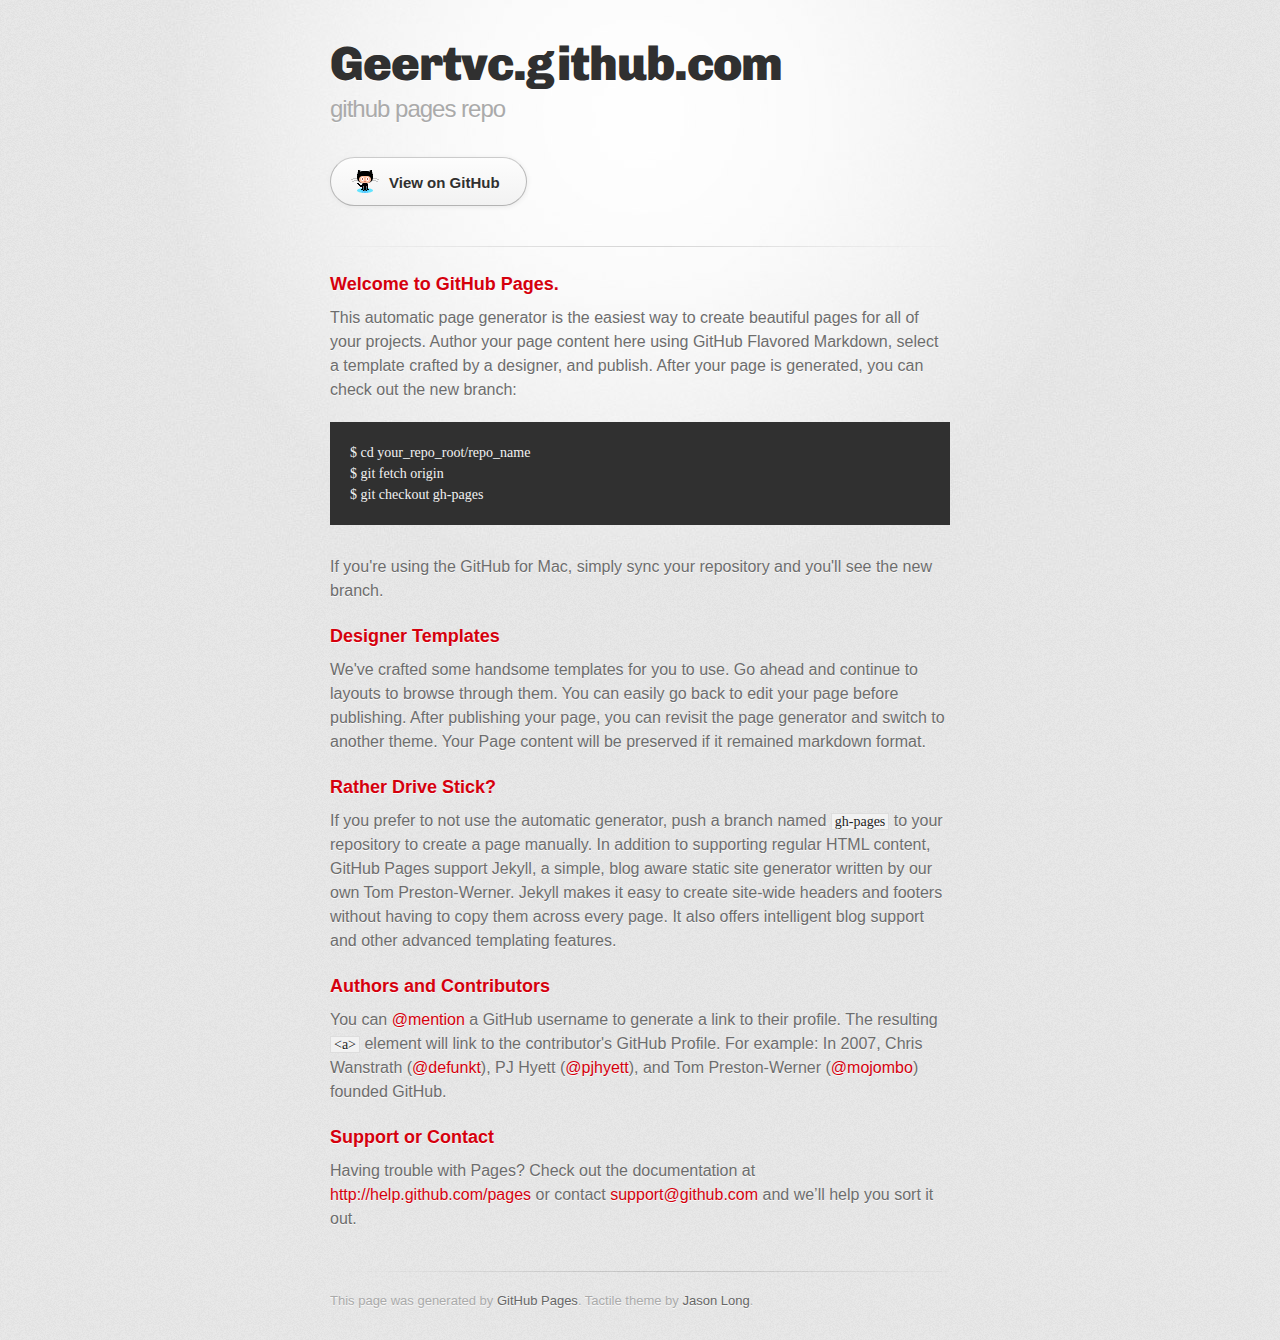
==== index.html @ bfedcd6f "Replace master branch with page content via GitHub" ====
<!DOCTYPE html>
<html>
  <head>
    <meta charset='utf-8'>
    <meta http-equiv="X-UA-Compatible" content="chrome=1">
    <link href='https://fonts.googleapis.com/css?family=Chivo:900' rel='stylesheet' type='text/css'>
    <link rel="stylesheet" type="text/css" href="stylesheets/stylesheet.css" media="screen" />
    <link rel="stylesheet" type="text/css" href="stylesheets/pygment_trac.css" media="screen" />
    <link rel="stylesheet" type="text/css" href="stylesheets/print.css" media="print" />
    <!--[if lt IE 9]>
    <script src="//html5shiv.googlecode.com/svn/trunk/html5.js"></script>
    <![endif]-->
    <title>Geertvc.github.com by Geertvc</title>
  </head>

  <body>
    <div id="container">
      <div class="inner">

        <header>
          <h1>Geertvc.github.com</h1>
          <h2>github pages repo</h2>
        </header>

        <section id="downloads" class="clearfix">
          <a href="https://github.com/Geertvc" id="view-on-github" class="button"><span>View on GitHub</span></a>
        </section>

        <hr>

        <section id="main_content">
          <h3>Welcome to GitHub Pages.</h3>

<p>This automatic page generator is the easiest way to create beautiful pages for all of your projects. Author your page content here using GitHub Flavored Markdown, select a template crafted by a designer, and publish. After your page is generated, you can check out the new branch:</p>

<pre><code>$ cd your_repo_root/repo_name
$ git fetch origin
$ git checkout gh-pages
</code></pre>

<p>If you're using the GitHub for Mac, simply sync your repository and you'll see the new branch.</p>

<h3>Designer Templates</h3>

<p>We've crafted some handsome templates for you to use. Go ahead and continue to layouts to browse through them. You can easily go back to edit your page before publishing. After publishing your page, you can revisit the page generator and switch to another theme. Your Page content will be preserved if it remained markdown format.</p>

<h3>Rather Drive Stick?</h3>

<p>If you prefer to not use the automatic generator, push a branch named <code>gh-pages</code> to your repository to create a page manually. In addition to supporting regular HTML content, GitHub Pages support Jekyll, a simple, blog aware static site generator written by our own Tom Preston-Werner. Jekyll makes it easy to create site-wide headers and footers without having to copy them across every page. It also offers intelligent blog support and other advanced templating features.</p>

<h3>Authors and Contributors</h3>

<p>You can <a href="https://github.com/blog/821" class="user-mention">@mention</a> a GitHub username to generate a link to their profile. The resulting <code>&lt;a&gt;</code> element will link to the contributor's GitHub Profile. For example: In 2007, Chris Wanstrath (<a href="https://github.com/defunkt" class="user-mention">@defunkt</a>), PJ Hyett (<a href="https://github.com/pjhyett" class="user-mention">@pjhyett</a>), and Tom Preston-Werner (<a href="https://github.com/mojombo" class="user-mention">@mojombo</a>) founded GitHub.</p>

<h3>Support or Contact</h3>

<p>Having trouble with Pages? Check out the documentation at <a href="http://help.github.com/pages">http://help.github.com/pages</a> or contact <a href="mailto:support@github.com">support@github.com</a> and we’ll help you sort it out.</p>
        </section>

        <footer>
          This page was generated by <a href="http://pages.github.com">GitHub Pages</a>. Tactile theme by <a href="http://twitter.com/jasonlong">Jason Long</a>.
        </footer>

        
      </div>
    </div>
  </body>
</html>
---- stylesheets/stylesheet.css ----
/* http://meyerweb.com/eric/tools/css/reset/ 
   v2.0 | 20110126
   License: none (public domain)
*/
html, body, div, span, applet, object, iframe,
h1, h2, h3, h4, h5, h6, p, blockquote, pre,
a, abbr, acronym, address, big, cite, code,
del, dfn, em, img, ins, kbd, q, s, samp,
small, strike, strong, sub, sup, tt, var,
b, u, i, center,
dl, dt, dd, ol, ul, li,
fieldset, form, label, legend,
table, caption, tbody, tfoot, thead, tr, th, td,
article, aside, canvas, details, embed, 
figure, figcaption, footer, header, hgroup, 
menu, nav, output, ruby, section, summary,
time, mark, audio, video {
	margin: 0;
	padding: 0;
	border: 0;
	font-size: 100%;
	font: inherit;
	vertical-align: baseline;
}
/* HTML5 display-role reset for older browsers */
article, aside, details, figcaption, figure, 
footer, header, hgroup, menu, nav, section {
	display: block;
}
body {
	line-height: 1;
}
ol, ul {
	list-style: none;
}
blockquote, q {
	quotes: none;
}
blockquote:before, blockquote:after,
q:before, q:after {
	content: '';
	content: none;
}
table {
	border-collapse: collapse;
	border-spacing: 0;
}

/* LAYOUT STYLES */
body {
  font-size: 1em;
  line-height: 1.5; 
  background: #e7e7e7 url(../images/body-bg.png) 0 0 repeat;
  font-family: 'Helvetica Neue', Helvetica, Arial, serif;
  text-shadow: 0 1px 0 rgba(255, 255, 255, 0.8);
  color: #6d6d6d;
}

a {
  color: #d5000d;
}
a:hover {
  color: #c5000c;
}

header {
  padding-top: 35px;
  padding-bottom: 25px;
}

header h1 {
  font-family: 'Chivo', 'Helvetica Neue', Helvetica, Arial, serif; font-weight: 900;
  letter-spacing: -1px;
  font-size: 48px;
  color: #303030;
  line-height: 1.2;
}

header h2 {
  letter-spacing: -1px;
  font-size: 24px;
  color: #aaa;
  font-weight: normal;
  line-height: 1.3;
}

#container {
  background: transparent url(../images/highlight-bg.jpg) 50% 0 no-repeat;
  min-height: 595px;
}

.inner {
  width: 620px;
  margin: 0 auto;
}

#container .inner img {
  max-width: 100%;
}

#downloads {
  margin-bottom: 40px;
}

a.button {
  -moz-border-radius: 30px;
  -webkit-border-radius: 30px;                     
  border-radius: 30px;
  border-top: solid 1px #cbcbcb;
  border-left: solid 1px #b7b7b7;
  border-right: solid 1px #b7b7b7;
  border-bottom: solid 1px #b3b3b3;
  color: #303030;
  line-height: 25px;
  font-weight: bold;
  font-size: 15px;
  padding: 12px 8px 12px 8px;
  display: block;
  float: left;
  width: 179px;
  margin-right: 14px;  
  background: #fdfdfd; /* Old browsers */
  background: -moz-linear-gradient(top,  #fdfdfd 0%, #f2f2f2 100%); /* FF3.6+ */
  background: -webkit-gradient(linear, left top, left bottom, color-stop(0%,#fdfdfd), color-stop(100%,#f2f2f2)); /* Chrome,Safari4+ */
  background: -webkit-linear-gradient(top,  #fdfdfd 0%,#f2f2f2 100%); /* Chrome10+,Safari5.1+ */
  background: -o-linear-gradient(top,  #fdfdfd 0%,#f2f2f2 100%); /* Opera 11.10+ */
  background: -ms-linear-gradient(top,  #fdfdfd 0%,#f2f2f2 100%); /* IE10+ */
  background: linear-gradient(top,  #fdfdfd 0%,#f2f2f2 100%); /* W3C */
  filter: progid:DXImageTransform.Microsoft.gradient( startColorstr='#fdfdfd', endColorstr='#f2f2f2',GradientType=0 ); /* IE6-9 */
  -webkit-box-shadow: 10px 10px 5px #888;
  -moz-box-shadow: 10px 10px 5px #888;
  box-shadow: 0px 1px 5px #e8e8e8;
}
a.button:hover {
  border-top: solid 1px #b7b7b7;
  border-left: solid 1px #b3b3b3;
  border-right: solid 1px #b3b3b3;
  border-bottom: solid 1px #b3b3b3;
  background: #fafafa; /* Old browsers */
  background: -moz-linear-gradient(top,  #fdfdfd 0%, #f6f6f6 100%); /* FF3.6+ */
  background: -webkit-gradient(linear, left top, left bottom, color-stop(0%,#fdfdfd), color-stop(100%,#f6f6f6)); /* Chrome,Safari4+ */
  background: -webkit-linear-gradient(top,  #fdfdfd 0%,#f6f6f6 100%); /* Chrome10+,Safari5.1+ */
  background: -o-linear-gradient(top,  #fdfdfd 0%,#f6f6f6 100%); /* Opera 11.10+ */
  background: -ms-linear-gradient(top,  #fdfdfd 0%,#f6f6f6 100%); /* IE10+ */
  background: linear-gradient(top,  #fdfdfd 0%,#f6f6f6, 100%); /* W3C */
  filter: progid:DXImageTransform.Microsoft.gradient( startColorstr='#fdfdfd', endColorstr='#f6f6f6',GradientType=0 ); /* IE6-9 */
}

a.button span {
  padding-left: 50px;
  display: block;
  height: 23px;
}

#download-zip span {
  background: transparent url(../images/zip-icon.png) 12px 50% no-repeat;
}
#download-tar-gz span {
  background: transparent url(../images/tar-gz-icon.png) 12px 50% no-repeat;
}
#view-on-github span {
  background: transparent url(../images/octocat-icon.png) 12px 50% no-repeat;
}
#view-on-github {
  margin-right: 0;
}

code, pre {
  font-family: Monaco, "Bitstream Vera Sans Mono", "Lucida Console", Terminal;
  color: #222;
  margin-bottom: 30px;
  font-size: 14px;
}

code {
  background-color: #f2f2f2;
  border: solid 1px #ddd;
  padding: 0 3px;
}

pre {
  padding: 20px;
  background: #303030;
  color: #f2f2f2;
  text-shadow: none;
  overflow: auto;
}
pre code {
  color: #f2f2f2;
  background-color: #303030;
  border: none;
  padding: 0;
}

ul, ol, dl {
  margin-bottom: 20px;
}


/* COMMON STYLES */

hr {
  height: 1px;
  line-height: 1px;
  margin-top: 1em;
  padding-bottom: 1em;
  border: none;
  background: transparent url('../images/hr.png') 50% 0 no-repeat;
}

strong {
  font-weight: bold;
}

em {
  font-style: italic;
}

table {
  width: 100%;
  border: 1px solid #ebebeb;
}

th {
  font-weight: 500;
}

td {
  border: 1px solid #ebebeb;
  text-align: center; 
  font-weight: 300;
}

form {
  background: #f2f2f2;
  padding: 20px;
  
}


/* GENERAL ELEMENT TYPE STYLES */

h1 {
  font-size: 32px;
} 

h2 {
  font-size: 22px;
  font-weight: bold;
  color: #303030;
  margin-bottom: 8px;
} 

h3 {
  color: #d5000d;
  font-size: 18px;
  font-weight: bold;
  margin-bottom: 8px;
} 
 
h4 {
  font-size: 16px;
  color: #303030;
  font-weight: bold;
} 

h5 {
  font-size: 1em;
  color: #303030;
} 

h6 {
  font-size: .8em;
  color: #303030;
} 

p {
  font-weight: 300;
  margin-bottom: 20px;
}
 
a {
  text-decoration: none;
}

p a {
  font-weight: 400;
}

blockquote {
  font-size: 1.6em;
  border-left: 10px solid #e9e9e9;
  margin-bottom: 20px;
  padding: 0 0 0 30px;
}

ul li {
  list-style: disc inside;
  padding-left: 20px;
}

ol li {
  list-style: decimal inside;
  padding-left: 3px;
}

dl dt {
  color: #303030;
}

footer {
  background: transparent url('../images/hr.png') 0 0 no-repeat;
  margin-top: 40px;
  padding-top: 20px;
  padding-bottom: 30px;
  font-size: 13px;
  color: #aaa;
}

footer a {
  color: #666;
}
footer a:hover {
  color: #444;
}

/* MISC */
.clearfix:after {
  clear: both;
  content: '.';
  display: block;
  visibility: hidden;
  height: 0;
}

.clearfix {display: inline-block;}
* html .clearfix {height: 1%;}
.clearfix {display: block;}

/* #Media Queries
================================================== */

/* Smaller than standard 960 (devices and browsers) */
@media only screen and (max-width: 959px) {}

/* Tablet Portrait size to standard 960 (devices and browsers) */
@media only screen and (min-width: 768px) and (max-width: 959px) {}

/* All Mobile Sizes (devices and browser) */
@media only screen and (max-width: 767px) {
  header {
    padding-top: 10px;
    padding-bottom: 10px;
  }
  #downloads {
    margin-bottom: 25px;
  }
  #download-zip, #download-tar-gz {
    display: none;
  }
  .inner {
    width: 94%;
    margin: 0 auto;
  }
}

/* Mobile Landscape Size to Tablet Portrait (devices and browsers) */
@media only screen and (min-width: 480px) and (max-width: 767px) {}

/* Mobile Portrait Size to Mobile Landscape Size (devices and browsers) */
@media only screen and (max-width: 479px) {}
---- stylesheets/pygment_trac.css ----
.highlight  { background: #ffffff; }
.highlight .c { color: #999988; font-style: italic } /* Comment */
.highlight .err { color: #a61717; background-color: #e3d2d2 } /* Error */
.highlight .k { font-weight: bold } /* Keyword */
.highlight .o { font-weight: bold } /* Operator */
.highlight .cm { color: #999988; font-style: italic } /* Comment.Multiline */
.highlight .cp { color: #999999; font-weight: bold } /* Comment.Preproc */
.highlight .c1 { color: #999988; font-style: italic } /* Comment.Single */
.highlight .cs { color: #999999; font-weight: bold; font-style: italic } /* Comment.Special */
.highlight .gd { color: #000000; background-color: #ffdddd } /* Generic.Deleted */
.highlight .gd .x { color: #000000; background-color: #ffaaaa } /* Generic.Deleted.Specific */
.highlight .ge { font-style: italic } /* Generic.Emph */
.highlight .gr { color: #aa0000 } /* Generic.Error */
.highlight .gh { color: #999999 } /* Generic.Heading */
.highlight .gi { color: #000000; background-color: #ddffdd } /* Generic.Inserted */
.highlight .gi .x { color: #000000; background-color: #aaffaa } /* Generic.Inserted.Specific */
.highlight .go { color: #888888 } /* Generic.Output */
.highlight .gp { color: #555555 } /* Generic.Prompt */
.highlight .gs { font-weight: bold } /* Generic.Strong */
.highlight .gu { color: #800080; font-weight: bold; } /* Generic.Subheading */
.highlight .gt { color: #aa0000 } /* Generic.Traceback */
.highlight .kc { font-weight: bold } /* Keyword.Constant */
.highlight .kd { font-weight: bold } /* Keyword.Declaration */
.highlight .kn { font-weight: bold } /* Keyword.Namespace */
.highlight .kp { font-weight: bold } /* Keyword.Pseudo */
.highlight .kr { font-weight: bold } /* Keyword.Reserved */
.highlight .kt { color: #445588; font-weight: bold } /* Keyword.Type */
.highlight .m { color: #009999 } /* Literal.Number */
.highlight .s { color: #d14 } /* Literal.String */
.highlight .na { color: #008080 } /* Name.Attribute */
.highlight .nb { color: #0086B3 } /* Name.Builtin */
.highlight .nc { color: #445588; font-weight: bold } /* Name.Class */
.highlight .no { color: #008080 } /* Name.Constant */
.highlight .ni { color: #800080 } /* Name.Entity */
.highlight .ne { color: #990000; font-weight: bold } /* Name.Exception */
.highlight .nf { color: #990000; font-weight: bold } /* Name.Function */
.highlight .nn { color: #555555 } /* Name.Namespace */
.highlight .nt { color: #000080 } /* Name.Tag */
.highlight .nv { color: #008080 } /* Name.Variable */
.highlight .ow { font-weight: bold } /* Operator.Word */
.highlight .w { color: #bbbbbb } /* Text.Whitespace */
.highlight .mf { color: #009999 } /* Literal.Number.Float */
.highlight .mh { color: #009999 } /* Literal.Number.Hex */
.highlight .mi { color: #009999 } /* Literal.Number.Integer */
.highlight .mo { color: #009999 } /* Literal.Number.Oct */
.highlight .sb { color: #d14 } /* Literal.String.Backtick */
.highlight .sc { color: #d14 } /* Literal.String.Char */
.highlight .sd { color: #d14 } /* Literal.String.Doc */
.highlight .s2 { color: #d14 } /* Literal.String.Double */
.highlight .se { color: #d14 } /* Literal.String.Escape */
.highlight .sh { color: #d14 } /* Literal.String.Heredoc */
.highlight .si { color: #d14 } /* Literal.String.Interpol */
.highlight .sx { color: #d14 } /* Literal.String.Other */
.highlight .sr { color: #009926 } /* Literal.String.Regex */
.highlight .s1 { color: #d14 } /* Literal.String.Single */
.highlight .ss { color: #990073 } /* Literal.String.Symbol */
.highlight .bp { color: #999999 } /* Name.Builtin.Pseudo */
.highlight .vc { color: #008080 } /* Name.Variable.Class */
.highlight .vg { color: #008080 } /* Name.Variable.Global */
.highlight .vi { color: #008080 } /* Name.Variable.Instance */
.highlight .il { color: #009999 } /* Literal.Number.Integer.Long */

.type-csharp .highlight .k { color: #0000FF }
.type-csharp .highlight .kt { color: #0000FF }
.type-csharp .highlight .nf { color: #000000; font-weight: normal }
.type-csharp .highlight .nc { color: #2B91AF }
.type-csharp .highlight .nn { color: #000000 }
.type-csharp .highlight .s { color: #A31515 }
.type-csharp .highlight .sc { color: #A31515 }
---- stylesheets/print.css ----
html, body, div, span, applet, object, iframe,
h1, h2, h3, h4, h5, h6, p, blockquote, pre,
a, abbr, acronym, address, big, cite, code,
del, dfn, em, img, ins, kbd, q, s, samp,
small, strike, strong, sub, sup, tt, var,
b, u, i, center,
dl, dt, dd, ol, ul, li,
fieldset, form, label, legend,
table, caption, tbody, tfoot, thead, tr, th, td,
article, aside, canvas, details, embed, 
figure, figcaption, footer, header, hgroup, 
menu, nav, output, ruby, section, summary,
time, mark, audio, video {
  margin: 0;
  padding: 0;
  border: 0;
  font-size: 100%;
  font: inherit;
  vertical-align: baseline;
}
/* HTML5 display-role reset for older browsers */
article, aside, details, figcaption, figure, 
footer, header, hgroup, menu, nav, section {
  display: block;
}
body {
  line-height: 1;
}
ol, ul {
  list-style: none;
}
blockquote, q {
  quotes: none;
}
blockquote:before, blockquote:after,
q:before, q:after {
  content: '';
  content: none;
}
table {
  border-collapse: collapse;
  border-spacing: 0;
}
body {
  font-size: 13px;
  line-height: 1.5; 
  font-family: 'Helvetica Neue', Helvetica, Arial, serif;
  color: #000;
}

a {
  color: #d5000d;
  font-weight: bold;
}

header {
  padding-top: 35px;
  padding-bottom: 10px;
}

header h1 {
  font-weight: bold;
  letter-spacing: -1px;
  font-size: 48px;
  color: #303030;
  line-height: 1.2;
}

header h2 {
  letter-spacing: -1px;
  font-size: 24px;
  color: #aaa;
  font-weight: normal;
  line-height: 1.3;
}
#downloads {
  display: none;
}
#main_content {
  padding-top: 20px;
}

code, pre {
  font-family: Monaco, "Bitstream Vera Sans Mono", "Lucida Console", Terminal;
  color: #222;
  margin-bottom: 30px;
  font-size: 12px;
}

code {
  padding: 0 3px;
}

pre {
  border: solid 1px #ddd;
  padding: 20px;
  overflow: auto;
}
pre code {
  padding: 0;
}

ul, ol, dl {
  margin-bottom: 20px;
}


/* COMMON STYLES */

table {
  width: 100%;
  border: 1px solid #ebebeb;
}

th {
  font-weight: 500;
}

td {
  border: 1px solid #ebebeb;
  text-align: center; 
  font-weight: 300;
}

form {
  background: #f2f2f2;
  padding: 20px;
  
}


/* GENERAL ELEMENT TYPE STYLES */

h1 {
  font-size: 2.8em;
} 

h2 {
  font-size: 22px;
  font-weight: bold;
  color: #303030;
  margin-bottom: 8px;
} 

h3 {
  color: #d5000d;
  font-size: 18px;
  font-weight: bold;
  margin-bottom: 8px;
} 
 
h4 {
  font-size: 16px;
  color: #303030;
  font-weight: bold;
} 

h5 {
  font-size: 1em;
  color: #303030;
} 

h6 {
  font-size: .8em;
  color: #303030;
} 

p {
  font-weight: 300;
  margin-bottom: 20px;
}
 
a {
  text-decoration: none;
}

p a {
  font-weight: 400;
}

blockquote {
  font-size: 1.6em;
  border-left: 10px solid #e9e9e9;
  margin-bottom: 20px;
  padding: 0 0 0 30px;
}

ul li {
  list-style: disc inside;
  padding-left: 20px;
}

ol li {
  list-style: decimal inside;
  padding-left: 3px;
}

dl dd {
  font-style: italic;
  font-weight: 100;
}

footer {
  margin-top: 40px;
  padding-top: 20px;
  padding-bottom: 30px;
  font-size: 13px;
  color: #aaa;
}

footer a {
  color: #666;
}

/* MISC */
.clearfix:after {
  clear: both;
  content: '.';
  display: block;
  visibility: hidden;
  height: 0;
}

.clearfix {display: inline-block;}
* html .clearfix {height: 1%;}
.clearfix {display: block;}
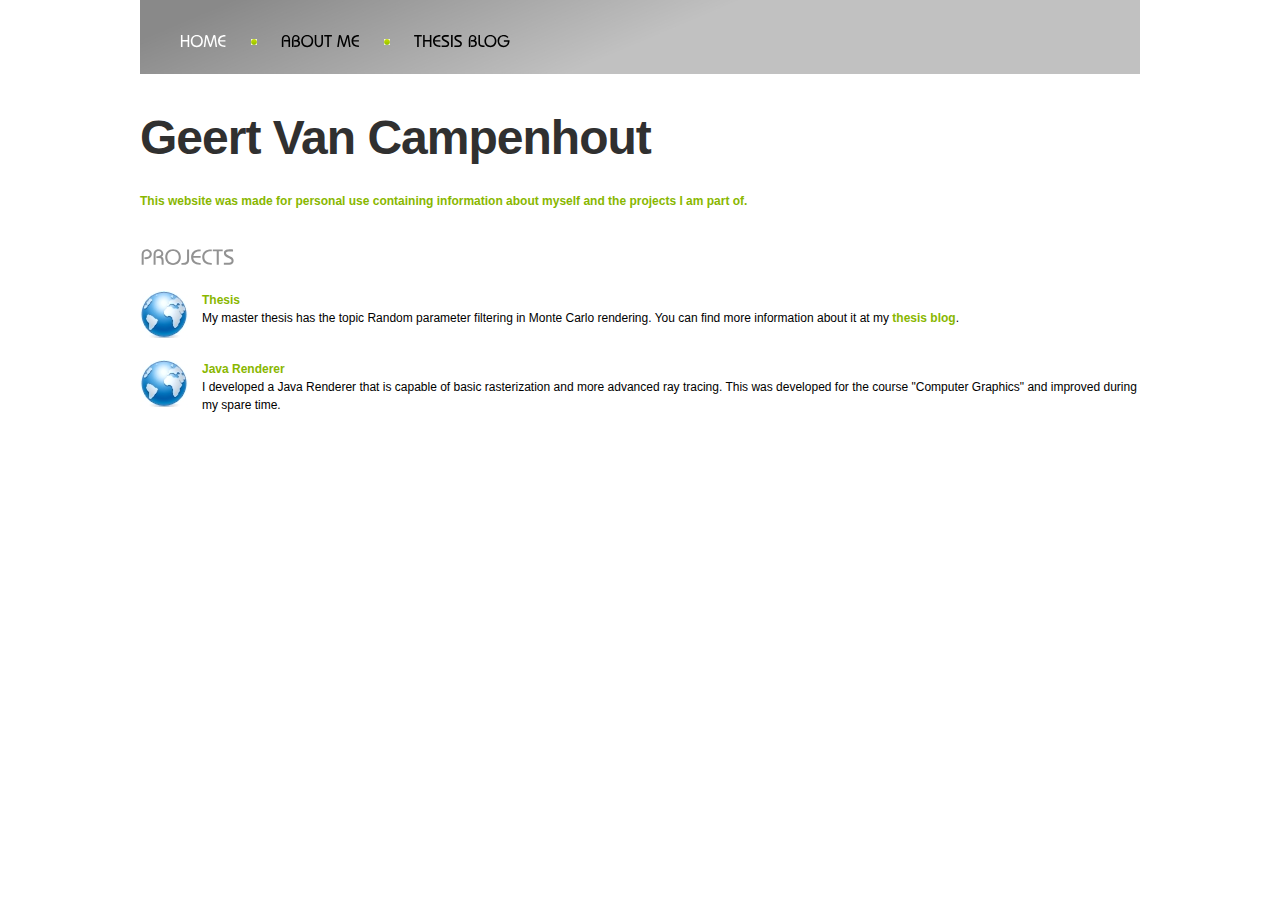
==== commit 50d291cc: "Own website test" ====
--- a/index.html
+++ b/index.html
@@ -1,68 +1,54 @@
-<!DOCTYPE html>
-<html>
-  <head>
-    <meta charset='utf-8'>
-    <meta http-equiv="X-UA-Compatible" content="chrome=1">
-    <link href='https://fonts.googleapis.com/css?family=Chivo:900' rel='stylesheet' type='text/css'>
-    <link rel="stylesheet" type="text/css" href="stylesheets/stylesheet.css" media="screen" />
-    <link rel="stylesheet" type="text/css" href="stylesheets/pygment_trac.css" media="screen" />
-    <link rel="stylesheet" type="text/css" href="stylesheets/print.css" media="print" />
-    <!--[if lt IE 9]>
-    <script src="//html5shiv.googlecode.com/svn/trunk/html5.js"></script>
-    <![endif]-->
-    <title>Geertvc.github.com by Geertvc</title>
-  </head>
-
-  <body>
-    <div id="container">
-      <div class="inner">
-
-        <header>
-          <h1>Geertvc.github.com</h1>
-          <h2>github pages repo</h2>
-        </header>
-
-        <section id="downloads" class="clearfix">
-          <a href="https://github.com/Geertvc" id="view-on-github" class="button"><span>View on GitHub</span></a>
-        </section>
-
-        <hr>
-
-        <section id="main_content">
-          <h3>Welcome to GitHub Pages.</h3>
-
-<p>This automatic page generator is the easiest way to create beautiful pages for all of your projects. Author your page content here using GitHub Flavored Markdown, select a template crafted by a designer, and publish. After your page is generated, you can check out the new branch:</p>
-
-<pre><code>$ cd your_repo_root/repo_name
-$ git fetch origin
-$ git checkout gh-pages
-</code></pre>
-
-<p>If you're using the GitHub for Mac, simply sync your repository and you'll see the new branch.</p>
-
-<h3>Designer Templates</h3>
-
-<p>We've crafted some handsome templates for you to use. Go ahead and continue to layouts to browse through them. You can easily go back to edit your page before publishing. After publishing your page, you can revisit the page generator and switch to another theme. Your Page content will be preserved if it remained markdown format.</p>
-
-<h3>Rather Drive Stick?</h3>
-
-<p>If you prefer to not use the automatic generator, push a branch named <code>gh-pages</code> to your repository to create a page manually. In addition to supporting regular HTML content, GitHub Pages support Jekyll, a simple, blog aware static site generator written by our own Tom Preston-Werner. Jekyll makes it easy to create site-wide headers and footers without having to copy them across every page. It also offers intelligent blog support and other advanced templating features.</p>
-
-<h3>Authors and Contributors</h3>
-
-<p>You can <a href="https://github.com/blog/821" class="user-mention">@mention</a> a GitHub username to generate a link to their profile. The resulting <code>&lt;a&gt;</code> element will link to the contributor's GitHub Profile. For example: In 2007, Chris Wanstrath (<a href="https://github.com/defunkt" class="user-mention">@defunkt</a>), PJ Hyett (<a href="https://github.com/pjhyett" class="user-mention">@pjhyett</a>), and Tom Preston-Werner (<a href="https://github.com/mojombo" class="user-mention">@mojombo</a>) founded GitHub.</p>
-
-<h3>Support or Contact</h3>
-
-<p>Having trouble with Pages? Check out the documentation at <a href="http://help.github.com/pages">http://help.github.com/pages</a> or contact <a href="mailto:support@github.com">support@github.com</a> and we’ll help you sort it out.</p>
-        </section>
-
-        <footer>
-          This page was generated by <a href="http://pages.github.com">GitHub Pages</a>. Tactile theme by <a href="http://twitter.com/jasonlong">Jason Long</a>.
-        </footer>
-
-        
-      </div>
-    </div>
-  </body>
-</html>+<!DOCTYPE html PUBLIC "-//W3C//DTD XHTML 1.0 Strict//EN" "http://www.w3.org/TR/xhtml1/DTD/xhtml1-strict.dtd">
+<html xmlns="http://www.w3.org/1999/xhtml" xml:lang="en" lang="en">
+<head>
+<title>Geert Van Campenhout - Home Page</title>
+<meta http-equiv="Content-Type" content="text/html; charset=utf-8" />
+<meta name="description" content="Place your description here" />
+<meta name="keywords" content="put, your, keyword, here" />
+<meta name="author" content="Templates.com - website templates provider" />
+<link href="style.css" rel="stylesheet" type="text/css" />
+<script src="js/jquery-1.3.2.min.js" type="text/javascript"></script>
+<script src="js/cufon-yui.js" type="text/javascript"></script>
+<script src="js/cufon-replace.js" type="text/javascript"></script>
+<script src="js/cufon-replace.js" type="text/javascript"></script>
+<script src="js/Bauhaus_Md_BT_400.font.js" type="text/javascript"></script>
+
+</head>
+<body id="page1">
+<div id="main">
+	<div id="header">
+		<ul class="site-nav">
+			<li><a href="home.html" class="act">Home</a></li>
+			<li><a href="about-me.html">About Me</a></li>
+			<li><a href="http://globilluthesis.wordpress.com/">Thesis blog</a></li>
+		</ul>
+	</div>
+  
+	<header>
+		<h1>Geert Van Campenhout</h1>
+	</header>
+	
+	<div id="content">
+		<div class="indent1">
+			<div class="indent">
+				<h3>This website was made for personal use containing information about myself and the projects I am part of.</h3>
+				<p></p>
+			</div>
+			<h2>Projects</h2>
+			<ul class="list">
+				<li><a href="#">Thesis</a><br />
+					My master thesis has the topic Random parameter filtering in Monte Carlo rendering.
+					You can find more information about it at my <a href="http://globilluthesis.wordpress.com">thesis blog</a>.</li>
+				<li><a href="#">Java Renderer</a><br />
+					I developed a Java Renderer that is capable of basic rasterization and more advanced ray tracing.
+					This was developed for the course "Computer Graphics" and improved during my spare time.</li>
+			</ul>
+		</div>
+	</div>
+
+	<!--<footer>
+		Copyright -- Geert Van Campenhout
+	</footer>-->
+		
+</body>
+</html>
--- a/style.css
+++ b/style.css
@@ -0,0 +1,126 @@
+* { margin:0; padding:0;}
+html, body { height:100%;}
+html { min-width:1000px;}
+body { background:#fff; font-family:Tahoma, Arial, helvetica, sans-serif; font-size:100%; line-height:1em; color:#000;}
+
+input, textarea, select { font-family:Tahoma, Arial, helvetica, sans-serif; font-size:1em;}
+object { vertical-align:top; outline:none;}
+p { margin:0; padding:0;}
+
+
+/*==================forms====================*/
+input, select { vertical-align:middle; font-weight:normal;}
+img {border:0; vertical-align:top; text-align:left;}
+
+/*=====GLOBAL======*/
+#main { width:1000px; margin:0 auto; position:relative;}
+#header, #content, #footer { font-size:0.75em;}
+
+.wrapper { width:100%; overflow:hidden;}
+.container { width:100%; }
+.zoom { overflow:hidden;}
+.col-1, .col-2, .col-3 { float:left;}
+
+.fleft { float:left;}
+.fright { float:right;}
+.clear { clear:both;}
+
+.alignright { text-align:right;}
+.aligncenter { text-align:center;}
+
+p { margin-bottom:14px; line-height:1.5em;}
+
+/*==================forms====================*/
+#contacts-form { clear:right; width:100%; overflow:hidden; padding:15px 0 0 0;}
+#contacts-form fieldset { border:none; float:left; }
+#contacts-form .field { clear:both;}
+#contacts-form label { float:left; width:97px; line-height:18px; padding-bottom:6px; font-weight:bold; color:#89b700;}
+#contacts-form input { width:231px; padding:1px 0 1px 3px; border:1px solid #89b700; color:#70635b;}
+#contacts-form textarea { width:567px; height:227px; padding:1px 0 1px 3px; border:1px solid #89b700; color:#70635b; margin-bottom:15px; overflow:auto;}
+
+
+/*==================list====================*/
+ul { list-style:none;}
+
+.site-nav { position:absolute; left:16px; top:32px; overflow:hidden;}
+.site-nav li { float:left; font-size:17px; line-height:1.2em; text-transform:uppercase; padding:0 30px; background:url(images/divider.gif) no-repeat left 7px; margin-left:-6px;}
+.site-nav li a { text-decoration:none; color:#000000;}
+.site-nav li a:hover,
+.site-nav li a.act  { 
+	color:#ffffff;
+}
+
+.list li { padding-left:62px; margin-bottom:20px; line-height:1.5em; min-height:49px; height:auto!important; height:49px; background:url(images/globe.jpg) no-repeat left top;}
+.list li a { text-decoration:none; font-weight:bold;} 
+.list li a:hover { text-decoration:underline;}
+
+.list1 { margin-top:-21px;}
+.list1 li { line-height:1.5em; width:100%; overflow:hidden; vertical-align:bottom; padding-top:21px;}
+.list1 li img { float:left; margin:3px 20px 0 0;}
+.list1 li a { text-decoration:none; font-weight:bold;} 
+.list1 li a:hover { text-decoration:underline;}
+
+.list2 { padding-bottom:15px; margin:0;}
+.list2 li { font-weight:bold; padding-bottom:6px;}
+.list2 li ul { padding:8px 0 0 12px; margin-bottom:-5px;}
+
+
+/*==================other====================*/
+.img-box1 { width:100%; overflow:hidden;}
+.img-box1 img { float:left; margin:3px 20px 0 0;}
+
+
+/*==================txt, links, lines, titles====================*/
+a {color:#89b700; outline:none;}
+a:hover{text-decoration:none;}
+
+h2 { color:#929292; font-size:22px; line-height:1.2em; text-transform:uppercase; margin-bottom:20px;}
+h3 { font-size:1em; color:#89b700; line-height:1.5em; margin-bottom:15px;}
+
+
+/*header*/
+#header {height:74px; background:url(images/header.jpg) no-repeat left top;}
+
+/*content*/
+/*#content { background:url(images/cont-bg.gif) no-repeat left top; min-height:566px; height:auto!important; height:566px;}*/
+#content .indent { padding-bottom:20px;}
+/*#content .indent1 { padding:30px 20px 98px 308px;}*/
+
+/*footer*/
+#footer { height:60px; margin-top:-60px; position:relative; color:#414141;}
+#footer .indent { padding:0 59px 0 308px;}
+#footer img { position:relative; top:-4px;}
+
+/*==========================================*/
+
+#content .inner_copy {border:0;color:#f00;float:left;width:50%!important;margin:-202px 0 0 0;overflow:hidden;line-height:0;padding:0;font-size:12px}
+
+header {
+  padding-top: 35px;
+  padding-bottom: 25px;
+}
+
+header h1 {
+  font-family: 'Chivo', 'Helvetica Neue', Helvetica, Arial, serif; font-weight: 900;
+  letter-spacing: -1px;
+  font-size: 48px;
+  color: #303030;
+  line-height: 1.2;
+}
+
+header h2 {
+  letter-spacing: -1px;
+  font-size: 24px;
+  color: #aaa;
+  font-weight: normal;
+  line-height: 1.3;
+}
+
+footer {
+  background: transparent url('../images/hr.png') 0 0 no-repeat;
+  margin-top: 40px;
+  padding-top: 20px;
+  padding-bottom: 30px;
+  font-size: 13px;
+  color: #aaa;
+}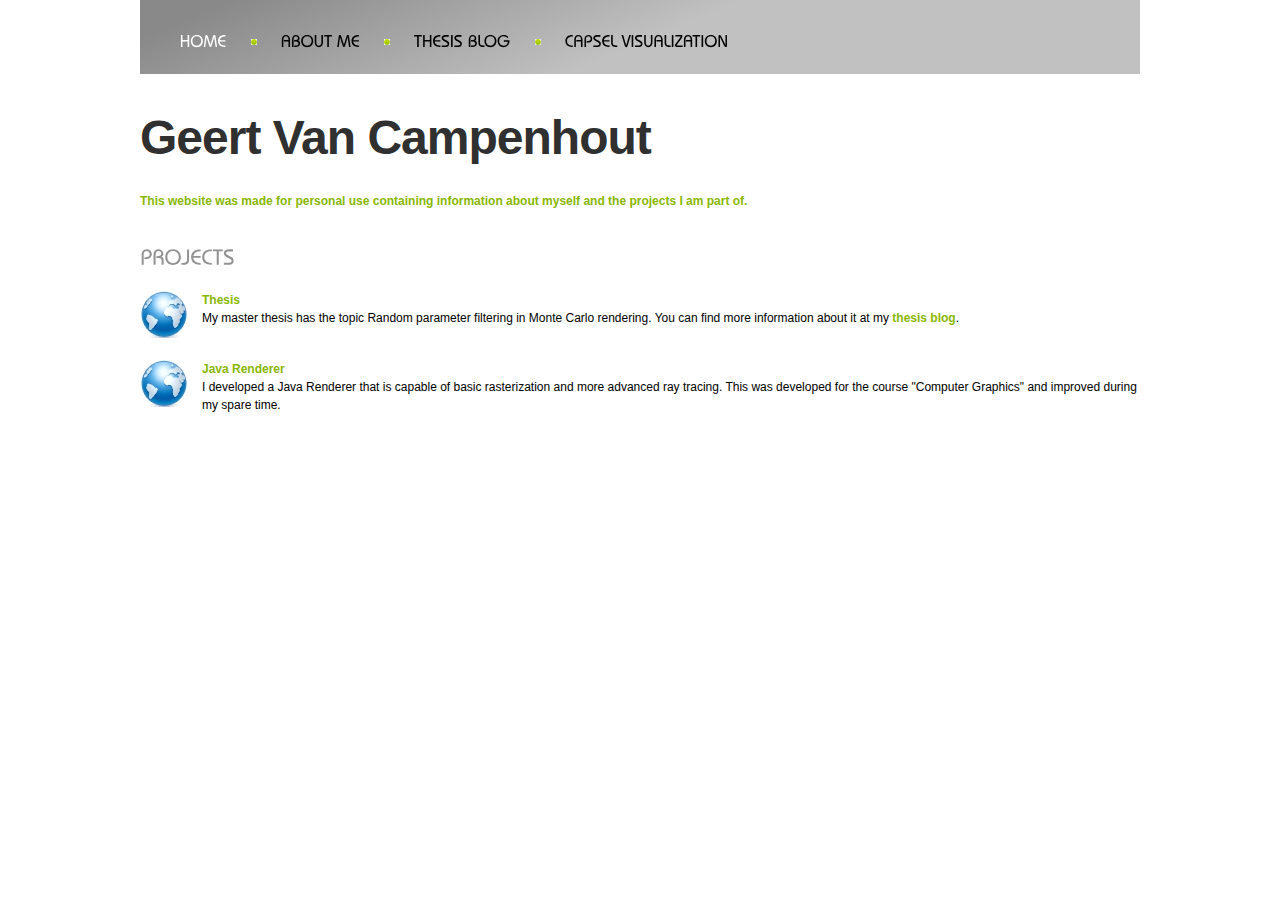
==== commit c2d8e015: "about-me effe verwijderd en visualization toegevoegd" ====
--- a/index.html
+++ b/index.html
@@ -18,9 +18,10 @@
 <div id="main">
 	<div id="header">
 		<ul class="site-nav">
-			<li><a href="home.html" class="act">Home</a></li>
+			<li><a href="index.html" class="act">Home</a></li>
 			<li><a href="about-me.html">About Me</a></li>
 			<li><a href="http://globilluthesis.wordpress.com/">Thesis blog</a></li>
+			<li><a href="CapselVisualization/InteractiveVisualization.html">Capsel Visualization</a></li>
 		</ul>
 	</div>
   
--- a/style.css
+++ b/style.css
@@ -93,7 +93,7 @@
 
 /*==========================================*/
 
-#content .inner_copy {border:0;color:#f00;float:left;width:50%!important;margin:-202px 0 0 0;overflow:hidden;line-height:0;padding:0;font-size:12px}
+/*#content .inner_copy {border:0;color:#f00;float:left;width:50%!important;margin:-202px 0 0 0;overflow:hidden;line-height:0;padding:0;font-size:12px}*/
 
 header {
   padding-top: 35px;
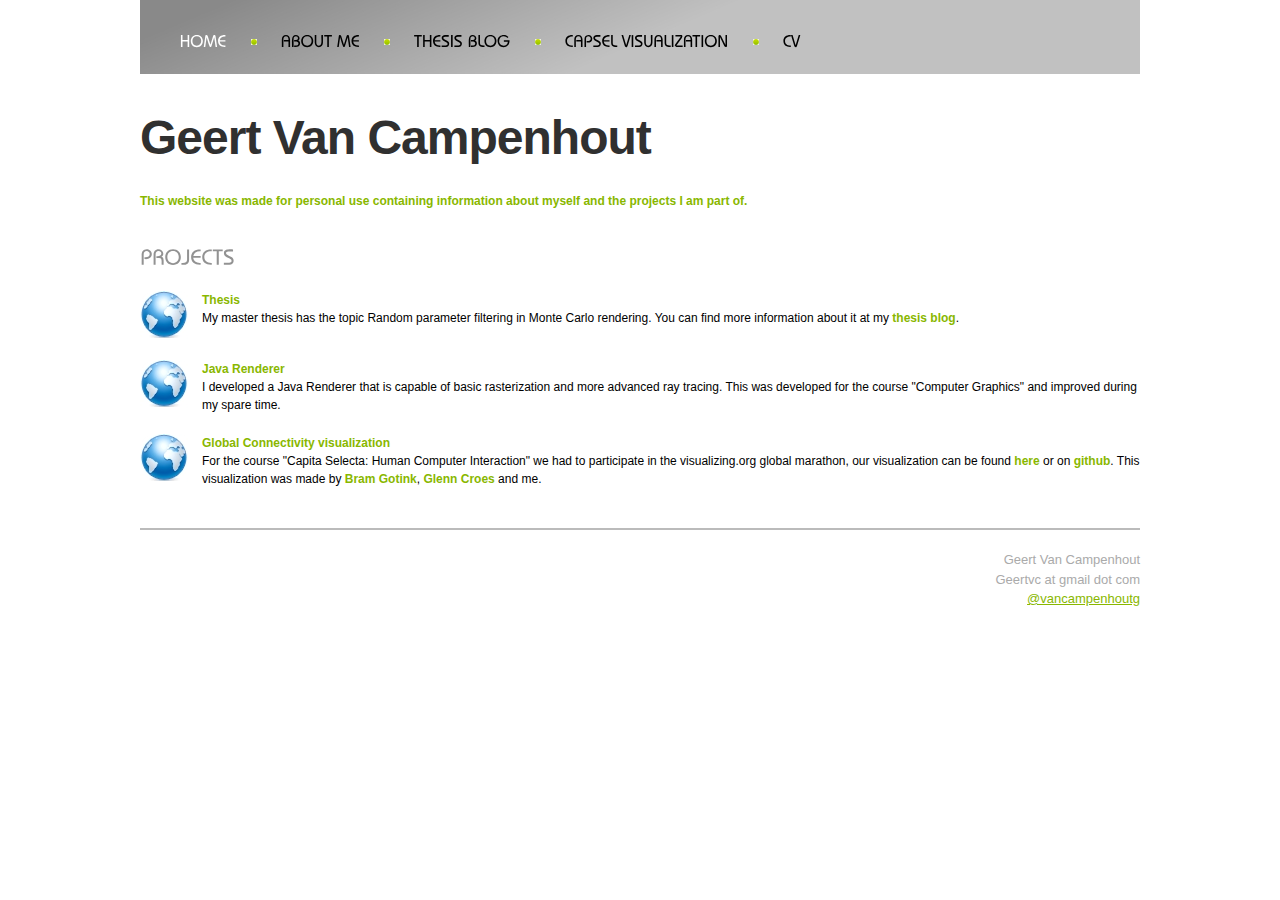
==== commit 0d612c10: "new version of the site" ====
--- a/index.html
+++ b/index.html
@@ -2,10 +2,10 @@
 <html xmlns="http://www.w3.org/1999/xhtml" xml:lang="en" lang="en">
 <head>
 <title>Geert Van Campenhout - Home Page</title>
+<meta name="description" content="Personal website of Geert Van Campenhout" />
+<meta name="author" content="Geert Van Campenhout" />
+<meta name="keywords" content="personal, computer graphics, basketball" />
 <meta http-equiv="Content-Type" content="text/html; charset=utf-8" />
-<meta name="description" content="Place your description here" />
-<meta name="keywords" content="put, your, keyword, here" />
-<meta name="author" content="Templates.com - website templates provider" />
 <link href="style.css" rel="stylesheet" type="text/css" />
 <script src="js/jquery-1.3.2.min.js" type="text/javascript"></script>
 <script src="js/cufon-yui.js" type="text/javascript"></script>
@@ -20,8 +20,9 @@
 		<ul class="site-nav">
 			<li><a href="index.html" class="act">Home</a></li>
 			<li><a href="about-me.html">About Me</a></li>
-			<li><a href="http://globilluthesis.wordpress.com/">Thesis blog</a></li>
-			<li><a href="CapselVisualization/InteractiveVisualization.html">Capsel Visualization</a></li>
+			<li><a href="http://globilluthesis.wordpress.com/" target="_blank">Thesis blog</a></li>
+			<li><a href="CapselVisualization/InteractiveVisualization.html" target="_blank">Capsel Visualization</a></li>
+			<li><a href="CV.html">CV</a></li>
 		</ul>
 	</div>
   
@@ -37,19 +38,26 @@
 			</div>
 			<h2>Projects</h2>
 			<ul class="list">
-				<li><a href="#">Thesis</a><br />
+				<li><a href="http://globilluthesis.wordpress.com/" target="_blank">Thesis</a><br />
 					My master thesis has the topic Random parameter filtering in Monte Carlo rendering.
 					You can find more information about it at my <a href="http://globilluthesis.wordpress.com">thesis blog</a>.</li>
 				<li><a href="#">Java Renderer</a><br />
 					I developed a Java Renderer that is capable of basic rasterization and more advanced ray tracing.
 					This was developed for the course "Computer Graphics" and improved during my spare time.</li>
+				<li><a href="http://www.visualizing.org/visualizations/global-connectivity" target="_blank">Global Connectivity visualization</a><br />
+					For the course "Capita Selecta: Human Computer Interaction" we had to participate in the visualizing.org global marathon,
+					our visualization can be found <a href="http://www.visualizing.org/visualizations/global-connectivity" target="_blank">here</a> or on <a href="https://github.com/bgotink/vizmarathon" target="_blank">github</a>.
+					This visualization was made by <a href="https://twitter.com/bram_gotink" target="_blank">Bram Gotink</a>, <a href="https://twitter.com/CroesGlenn" target="_blank">Glenn Croes</a> and me.</li>
 			</ul>
 		</div>
 	</div>
-
-	<!--<footer>
-		Copyright -- Geert Van Campenhout
-	</footer>-->
-		
+	
+	<footer>
+		<p>
+		Geert Van Campenhout
+		<br>Geertvc at gmail dot com
+		<br><a href="https://twitter.com/vancampenhoutg">@vancampenhoutg</a>
+		</p>
+	</footer>
 </body>
 </html>
--- a/style.css
+++ b/style.css
@@ -1,3 +1,4 @@
+/*General styles*/
 * { margin:0; padding:0;}
 html, body { height:100%;}
 html { min-width:1000px;}
@@ -7,12 +8,6 @@
 object { vertical-align:top; outline:none;}
 p { margin:0; padding:0;}
 
-
-/*==================forms====================*/
-input, select { vertical-align:middle; font-weight:normal;}
-img {border:0; vertical-align:top; text-align:left;}
-
-/*=====GLOBAL======*/
 #main { width:1000px; margin:0 auto; position:relative;}
 #header, #content, #footer { font-size:0.75em;}
 
@@ -30,16 +25,12 @@
 
 p { margin-bottom:14px; line-height:1.5em;}
 
-/*==================forms====================*/
-#contacts-form { clear:right; width:100%; overflow:hidden; padding:15px 0 0 0;}
-#contacts-form fieldset { border:none; float:left; }
-#contacts-form .field { clear:both;}
-#contacts-form label { float:left; width:97px; line-height:18px; padding-bottom:6px; font-weight:bold; color:#89b700;}
-#contacts-form input { width:231px; padding:1px 0 1px 3px; border:1px solid #89b700; color:#70635b;}
-#contacts-form textarea { width:567px; height:227px; padding:1px 0 1px 3px; border:1px solid #89b700; color:#70635b; margin-bottom:15px; overflow:auto;}
+/*forms*/
+input, select { vertical-align:middle; font-weight:normal;}
+img {border:0; vertical-align:top; text-align:left;}
 
 
-/*==================list====================*/
+/*lists*/
 ul { list-style:none;}
 
 .site-nav { position:absolute; left:16px; top:32px; overflow:hidden;}
@@ -60,17 +51,22 @@
 .list1 li a { text-decoration:none; font-weight:bold;} 
 .list1 li a:hover { text-decoration:underline;}
 
+.list1 li a.CV{
+	font-size:16px;
+	line-height:4em;
+}
+
 .list2 { padding-bottom:15px; margin:0;}
 .list2 li { font-weight:bold; padding-bottom:6px;}
 .list2 li ul { padding:8px 0 0 12px; margin-bottom:-5px;}
 
 
-/*==================other====================*/
+/*images*/
 .img-box1 { width:100%; overflow:hidden;}
 .img-box1 img { float:left; margin:3px 20px 0 0;}
 
 
-/*==================txt, links, lines, titles====================*/
+/*a and titles */
 a {color:#89b700; outline:none;}
 a:hover{text-decoration:none;}
 
@@ -81,19 +77,6 @@
 /*header*/
 #header {height:74px; background:url(images/header.jpg) no-repeat left top;}
 
-/*content*/
-/*#content { background:url(images/cont-bg.gif) no-repeat left top; min-height:566px; height:auto!important; height:566px;}*/
-#content .indent { padding-bottom:20px;}
-/*#content .indent1 { padding:30px 20px 98px 308px;}*/
-
-/*footer*/
-#footer { height:60px; margin-top:-60px; position:relative; color:#414141;}
-#footer .indent { padding:0 59px 0 308px;}
-#footer img { position:relative; top:-4px;}
-
-/*==========================================*/
-
-/*#content .inner_copy {border:0;color:#f00;float:left;width:50%!important;margin:-202px 0 0 0;overflow:hidden;line-height:0;padding:0;font-size:12px}*/
 
 header {
   padding-top: 35px;
@@ -116,6 +99,14 @@
   line-height: 1.3;
 }
 
+/*content*/
+#content .indent { padding-bottom:20px;}
+
+/*footer*/
+#footer { height:60px; margin-top:-60px; position:relative; color:#414141;}
+#footer .indent { padding:5px 59px 0 308px;}
+#footer img { position:relative; top:-4px;}
+
 footer {
   background: transparent url('../images/hr.png') 0 0 no-repeat;
   margin-top: 40px;
@@ -123,4 +114,10 @@
   padding-bottom: 30px;
   font-size: 13px;
   color: #aaa;
-}+  border-top:2px solid #BBB;
+}
+
+footer > p{
+	float:right;
+	text-align:right;
+}
